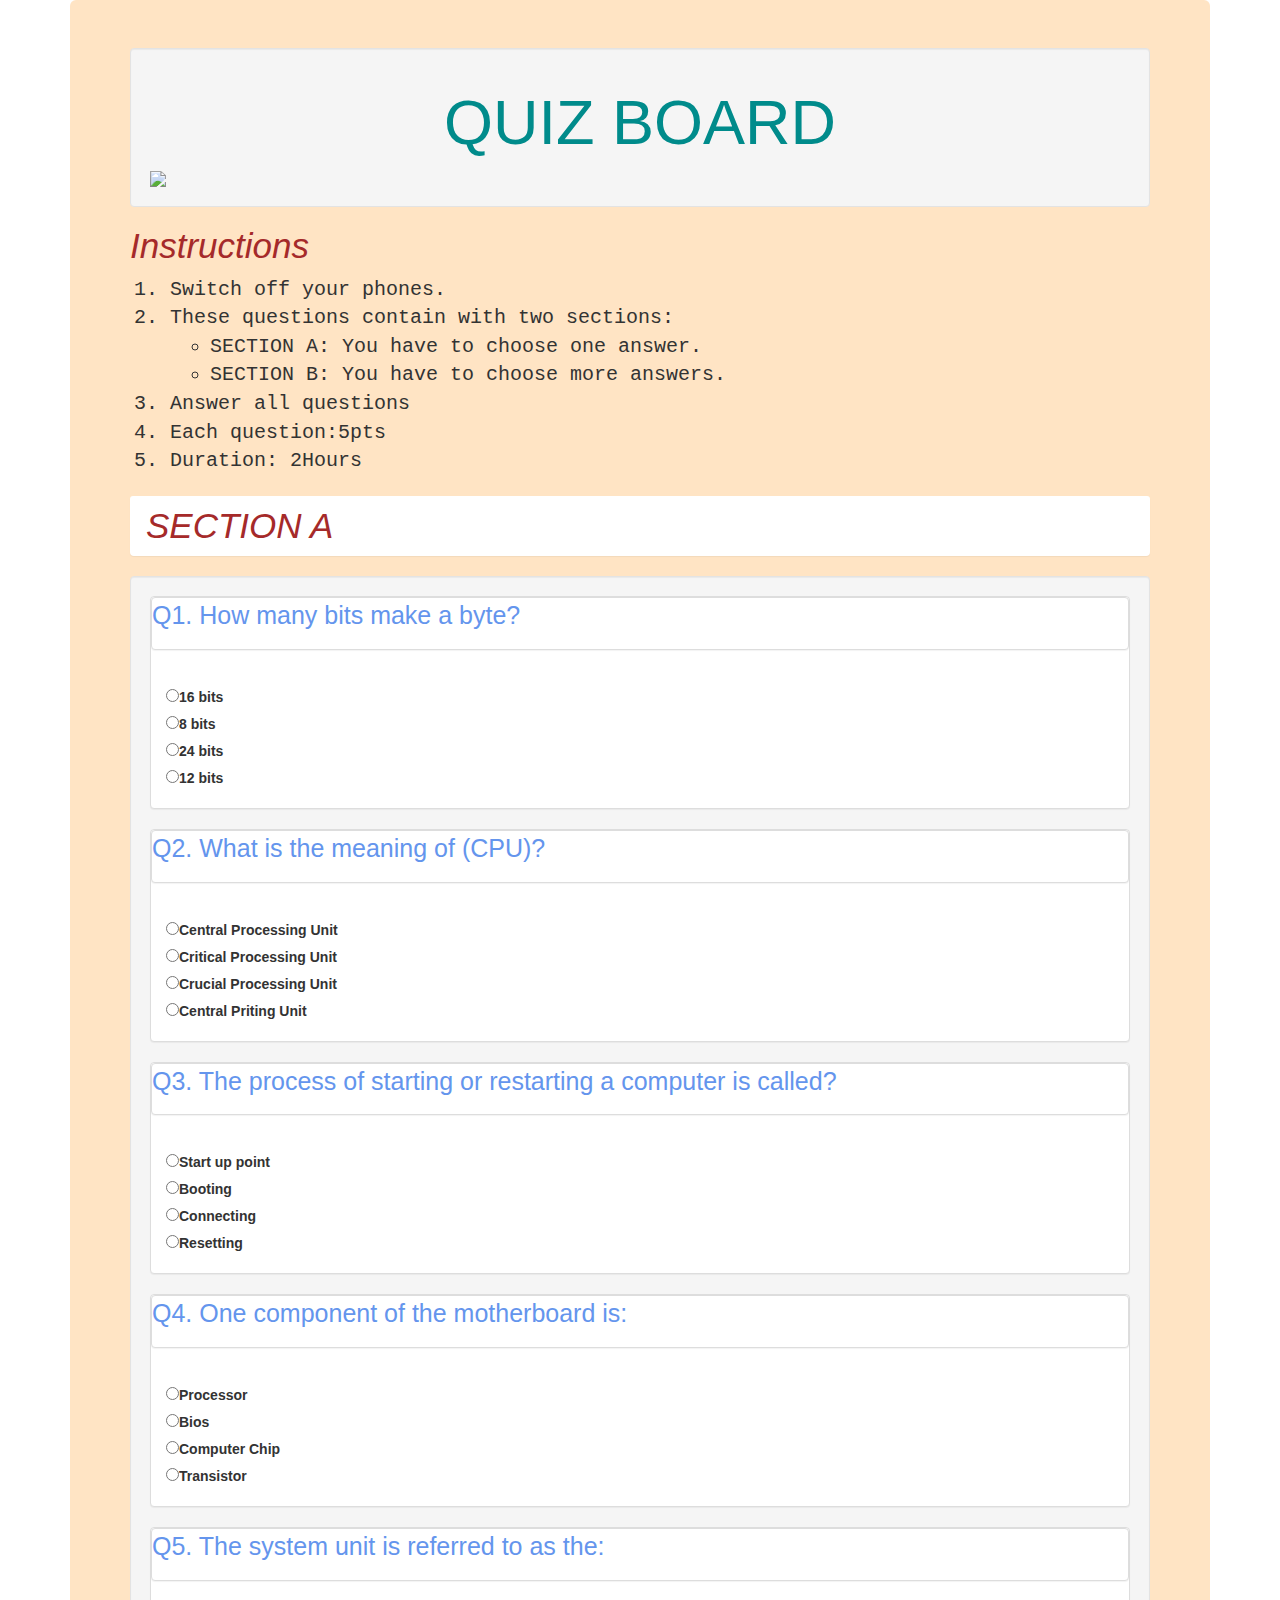
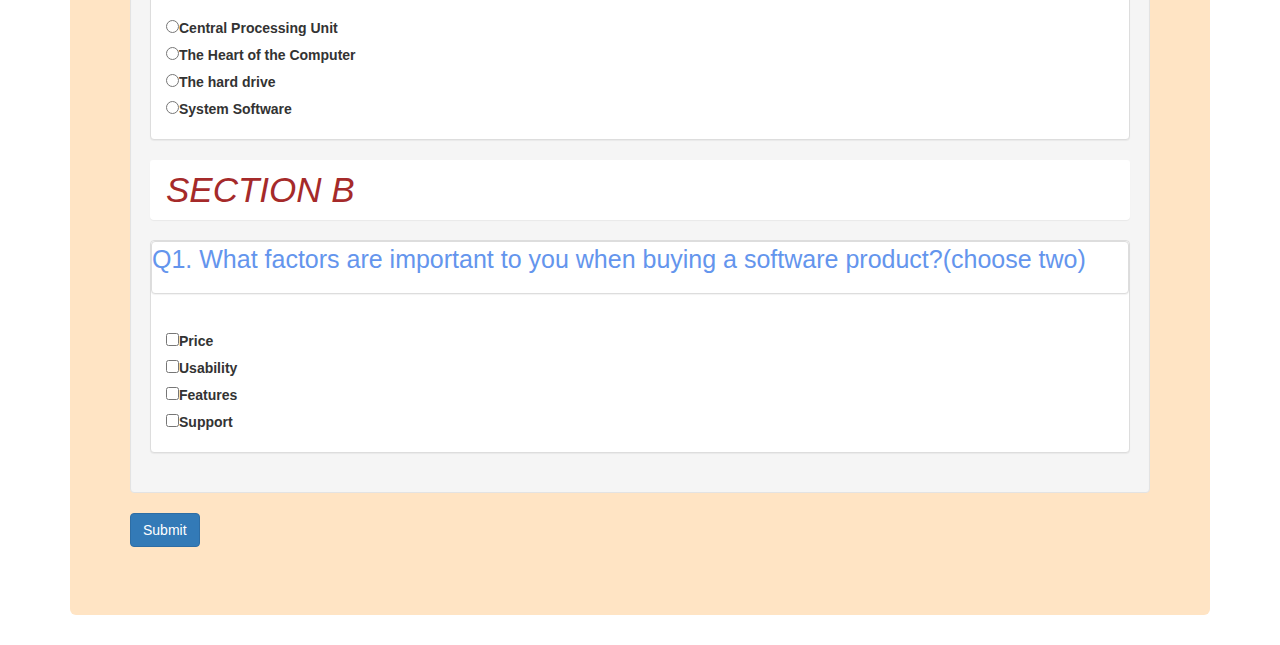
==== form1.html @ 66ca21c3 "Change file name" ====
<!DOCTYPE html>
<html lang="en">
<head>
    <meta charset="UTF-8">
    <meta name="viewport" content="width=device-width, initial-scale=1.0">
    <meta http-equiv="X-UA-Compatible" content="ie=edge">
    <title>Quiz-B</title>
    <link rel="stylesheet" href="https://maxcdn.bootstrapcdn.com/bootstrap/3.3.7/css/bootstrap.min.css" integrity="sha384-BVYiiSIFeK1dGmJRAkycuHAHRg32OmUcww7on3RYdg4Va+PmSTsz/K68vbdEjh4u" crossorigin="anonymous">
    <link href="css/styles.css" rel="stylesheet" type="text/css">
</head>
 <body>
    <div class="container">
      <div class="jumbotron">
         <div class="well">
            <h1>QUIZ BOARD</h1>
            <img src="https://qph.fs.quoracdn.net/main-qimg-3a9e78ba0b1a2d2e1a1b2b6799277d13">
         </div>
      
         <h2>Instructions</h2>
         <ol>
            <li>Switch off your phones.</li>
            <li>These questions contain with two sections:</li>
              <ul>
                 <li>SECTION A: You have to choose one answer.</li>
                 <li>SECTION B: You have to choose more answers.</li>
              </ul>
           <li>Answer all questions</li>
           <li>Each question:5pts</li>   
           <li>Duration: 2Hours</li>
         </ol>
       <div></div>  
      <h2 class="panel panel-heading">SECTION A</h2>
      <form>
         <div class="well">
            <div class="panel panel-default">
               <div class="panel panel-default">
                  <p class="panel-title">Q1. How many bits make a byte?</p>
               </div>
                  <div class="panel-body"> 
                     <label><input type="radio" name="queOne" value="False" required>16 bits</label><br>
                     <label><input type="radio" name="queOne" value="True" class="correct" required>8 bits</label><br>
                     <label><input type="radio" name="queOne" value="False" required>24 bits</label><br>
                     <label><input type="radio" name="queOne" value="False" required>12 bits</label><br>
                  
                  </div>
            </div>
            <div class="panel panel-default">
               <div class="panel panel-default">
                  <p class="panel-title">Q2. What is the meaning of (CPU)?</p>
               </div>
               <div class="panel-body">
               
                    <label><input type="radio" name="questionTwo" value="True" class="correct" required>Central Processing Unit</label><br>
                     <label><input type="radio" name="questionTwo" value="False" required>Critical Processing Unit</label><br>
                     <label><input type="radio" name="questionTwo" value="False" required>Crucial Processing Unit</label><br>
                     <label><input type="radio" name="questionTwo" value="False" required>Central Priting Unit</label><br>
               
               </div>
               
            </div>
            <div class="panel panel-default">
               <div class="panel panel-default">
               <p class="panel-title">Q3. The process of starting or restarting a computer is called?</p>
               </div>
               <div class="panel-body">
               
                  <label><input type="radio" name="queTh" value="False" required>Start up point</label><br>
                  <label><input type="radio" name="queTh" value="True" class="correct" required>Booting</label><br>
                  <label><input type="radio" name="queTh" value="False" required>Connecting</label><br>
                  <label><input type="radio" name="queTh" value="False" required>Resetting</label><br>
               
               </div>
            </div>
            <div class="panel panel-default">
               <div class="panel panel-default">
               <p class="panel-title">Q4. One component of the motherboard is:</p>
               </div>
               <div class="panel-body">
               
                  <label><input type="radio" name="queFour" value="True" class="correct" required>Processor</label><br>
                  <label><input type="radio" name="queFour" value="False" required>Bios</label><br>
                  <label><input type="radio" name="queFour" value="False" required>Computer Chip</label><br>
                  <label><input type="radio" name="queFour" value="False" required>Transistor</label><br>
               
               </div>
            </div>
            <div class="panel panel-default">
               <div class="panel panel-default">
                  <p class="panel-title">Q5. The system unit is referred to as the:</p>
               </div>
               <div class="panel-body">
               
                  <label><input type="radio" name="queFive" value="True" class="correct" required>Central Processing Unit</label><br>
                  <label><input type="radio" name="queFive" value="False" required>The Heart of the Computer</label><br>
                  <label><input type="radio" name="queFive" value="False" required>The hard drive</label><br>
                  <label><input type="radio" name="queFive" value="False" required>System Software</label><br>
               
               </div>
            </div>
            <h2 class="panel panel-heading">SECTION B</h2>
            <div class="panel panel-default">
            <div class="panel panel-default">
               <p class="panel-title">Q1. What factors are important to you when buying a software product?(choose two)</p>
            </div>
            <div class="panel-body">
                  <label><input type="checkbox"  id ="numberOne"  value="True" class="correct">Price</label><br>
                  <label><input type="checkbox"  id ="numberTwo"  value="True" class="correct">Usability</label><br>
                  <label><input type="checkbox"  id ="numberThre" value="False" required>Features</label><br>
                  <label><input type="checkbox"  id ="numberFour"  value="True" class="correct">Support</label><br>
               </div>
                  
            </div>
         </div>
         <input type="submit" class="btn btn-primary" value="Submit">
      </form>
      <h1 id="result"></h1>
       <script
       src="https://code.jquery.com/jquery-3.3.1.min.js"
       integrity="sha256-FgpCb/KJQlLNfOu91ta32o/NMZxltwRo8QtmkMRdAu8="
       crossorigin="anonymous"></script>
        
      <script src="js/javas.js"></script>
  </body>
</html>
---- css/styles.css ----
.container {
    padding-right: 15px;
    padding-left: 15px;
    margin-right: auto;
    margin-left: auto;
    
  }
  @media (min-width: 768px) {
    .container {
      width: 750px;
    }
}
@media (min-width: 992px) {
  .container {
    width: 970px;
  }
}

@media (min-width: 1200px) {
  .container {
    width: 1170px;
  }
  
}
img {
  position: static;
  float:none;
}
.jumbotron {
  background-color: bisque;
}
.jumbotron h1{
  color: darkcyan;
  text-align: center;
  font-family: sans-serif;
}
.jumbotron h2 {
  color: brown;
  font-size: 35px;
  font-style: oblique;
}
.jumbotron li {
  font-size: 20px;
  font-family:courier;
}
.jumbotron P {
  color: cornflowerblue;
  font-style: inherit;
  font-size: 25px;
}
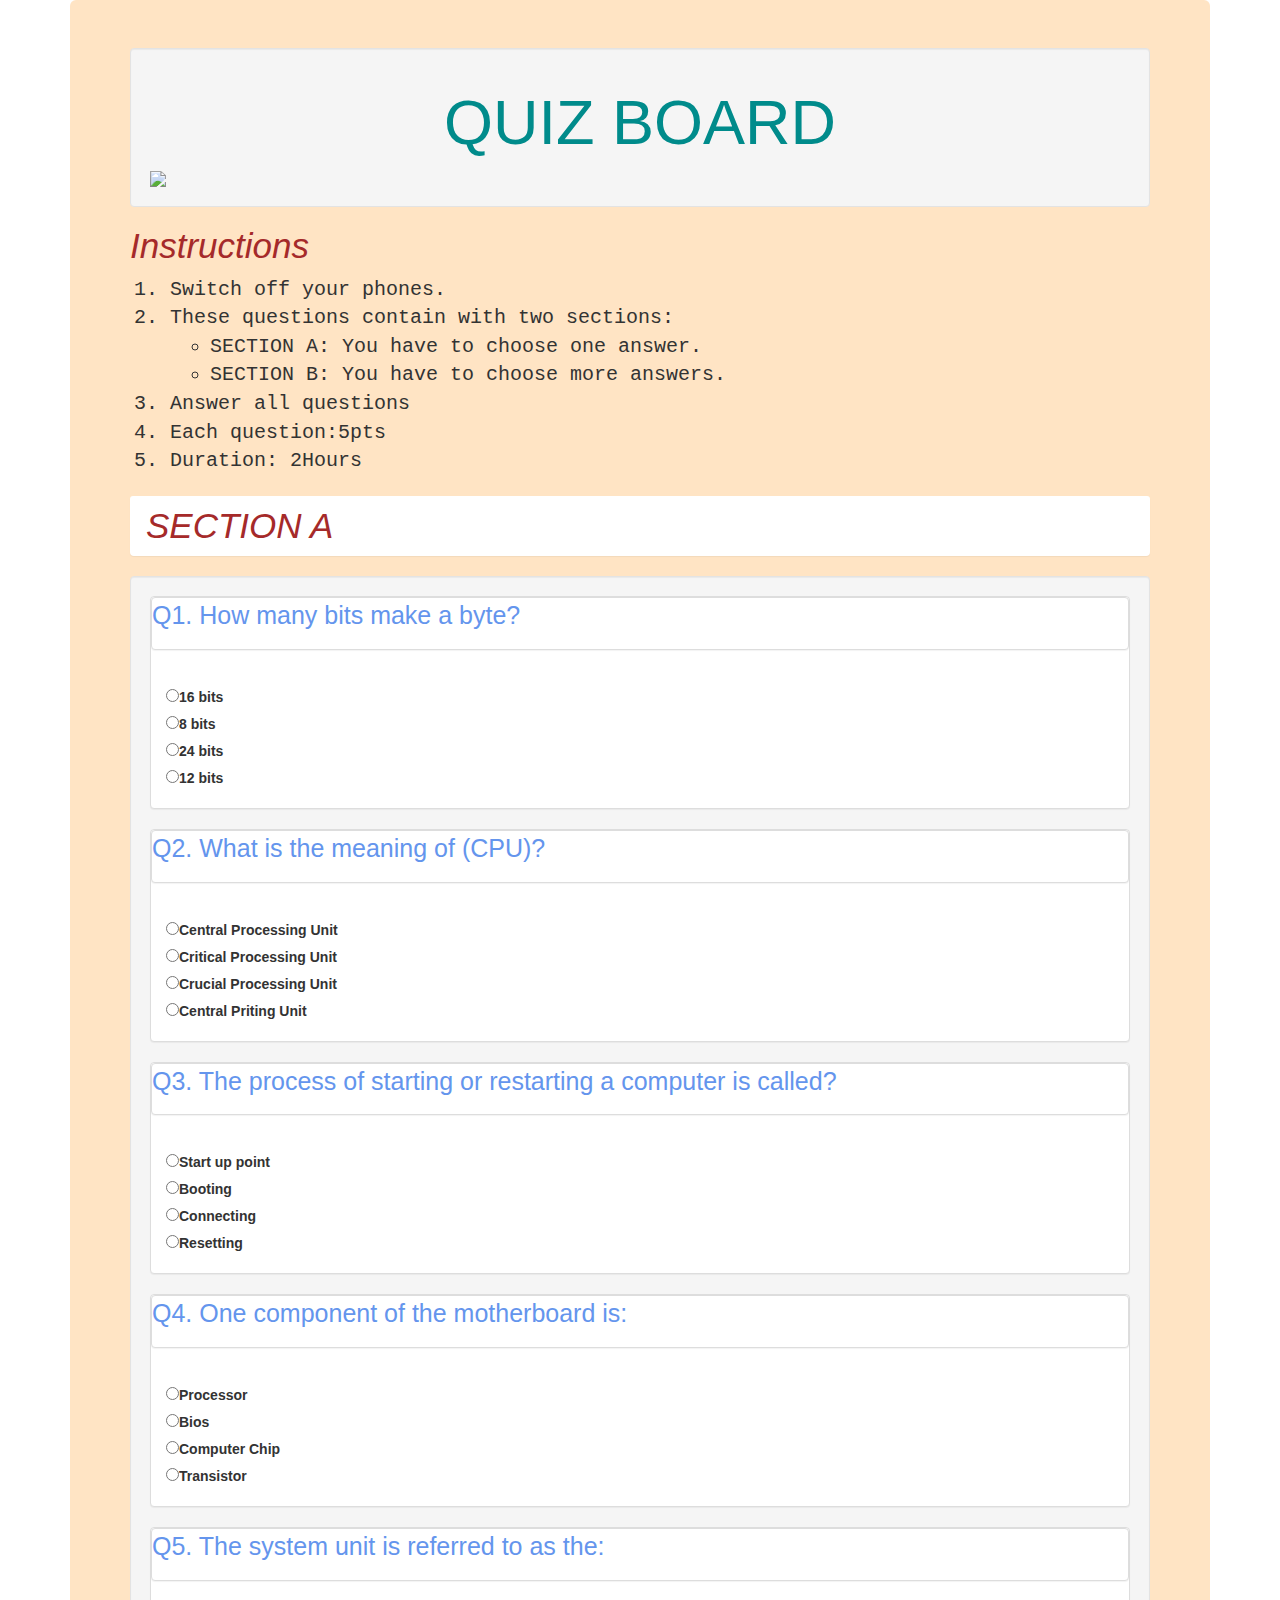
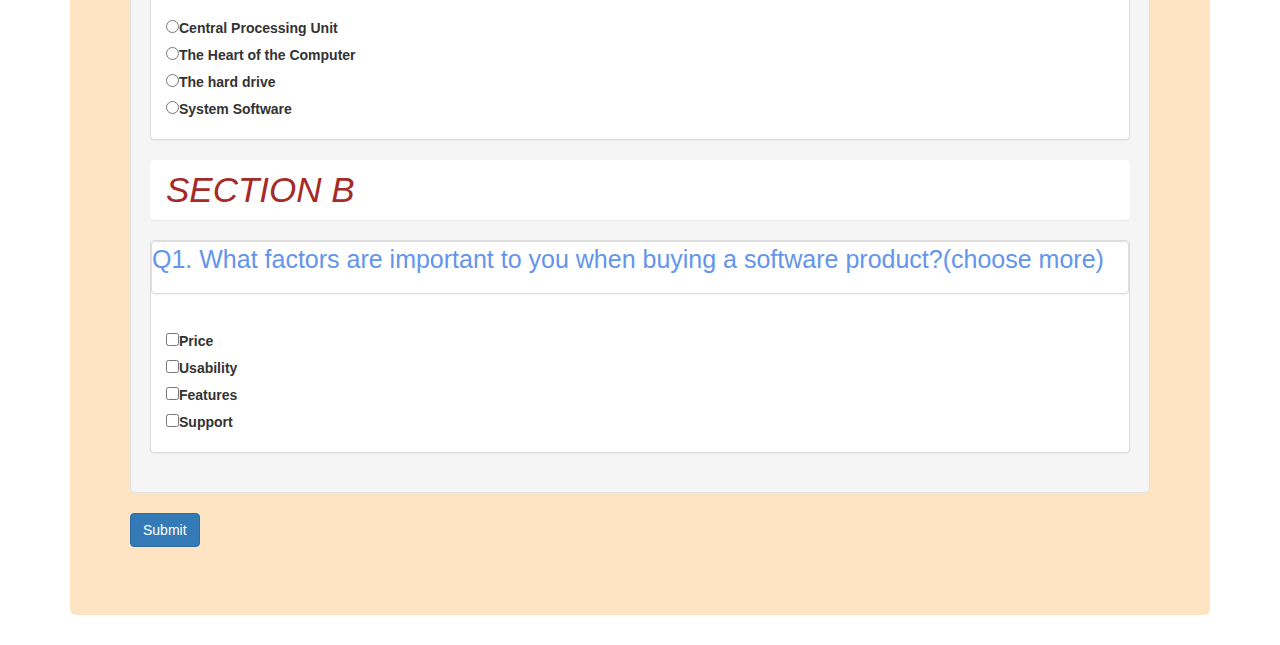
==== commit b3e9baf4: "Update my file" ====
--- a/form1.html
+++ b/form1.html
@@ -73,7 +73,7 @@
             </div>
             <div class="panel panel-default">
                <div class="panel panel-default">
-               <p class="panel-title">Q4. One component of the motherboard is:</p>
+               <p class="panel-title">Q4. One component of the motherboard is:<srtong></p>
                </div>
                <div class="panel-body">
                
@@ -100,13 +100,13 @@
             <h2 class="panel panel-heading">SECTION B</h2>
             <div class="panel panel-default">
             <div class="panel panel-default">
-               <p class="panel-title">Q1. What factors are important to you when buying a software product?(choose two)</p>
+               <p class="panel-title">Q1. What factors are important to you when buying a software product?(choose more)</p>
             </div>
             <div class="panel-body">
                   <label><input type="checkbox"  id ="numberOne"  value="True" class="correct">Price</label><br>
                   <label><input type="checkbox"  id ="numberTwo"  value="True" class="correct">Usability</label><br>
-                  <label><input type="checkbox"  id ="numberThre" value="False" required>Features</label><br>
-                  <label><input type="checkbox"  id ="numberFour"  value="True" class="correct">Support</label><br>
+                  <label><input type="checkbox"  id ="numberThre" value="False">Features</label><br>
+                  <label><input type="checkbox"  id ="numberFour" value="True" class="correct">Support</label><br>
                </div>
                   
             </div>
--- a/css/styles.css
+++ b/css/styles.css
@@ -1,3 +1,6 @@
+
+/* css for form1.html  */
+
 .container {
     padding-right: 15px;
     padding-left: 15px;
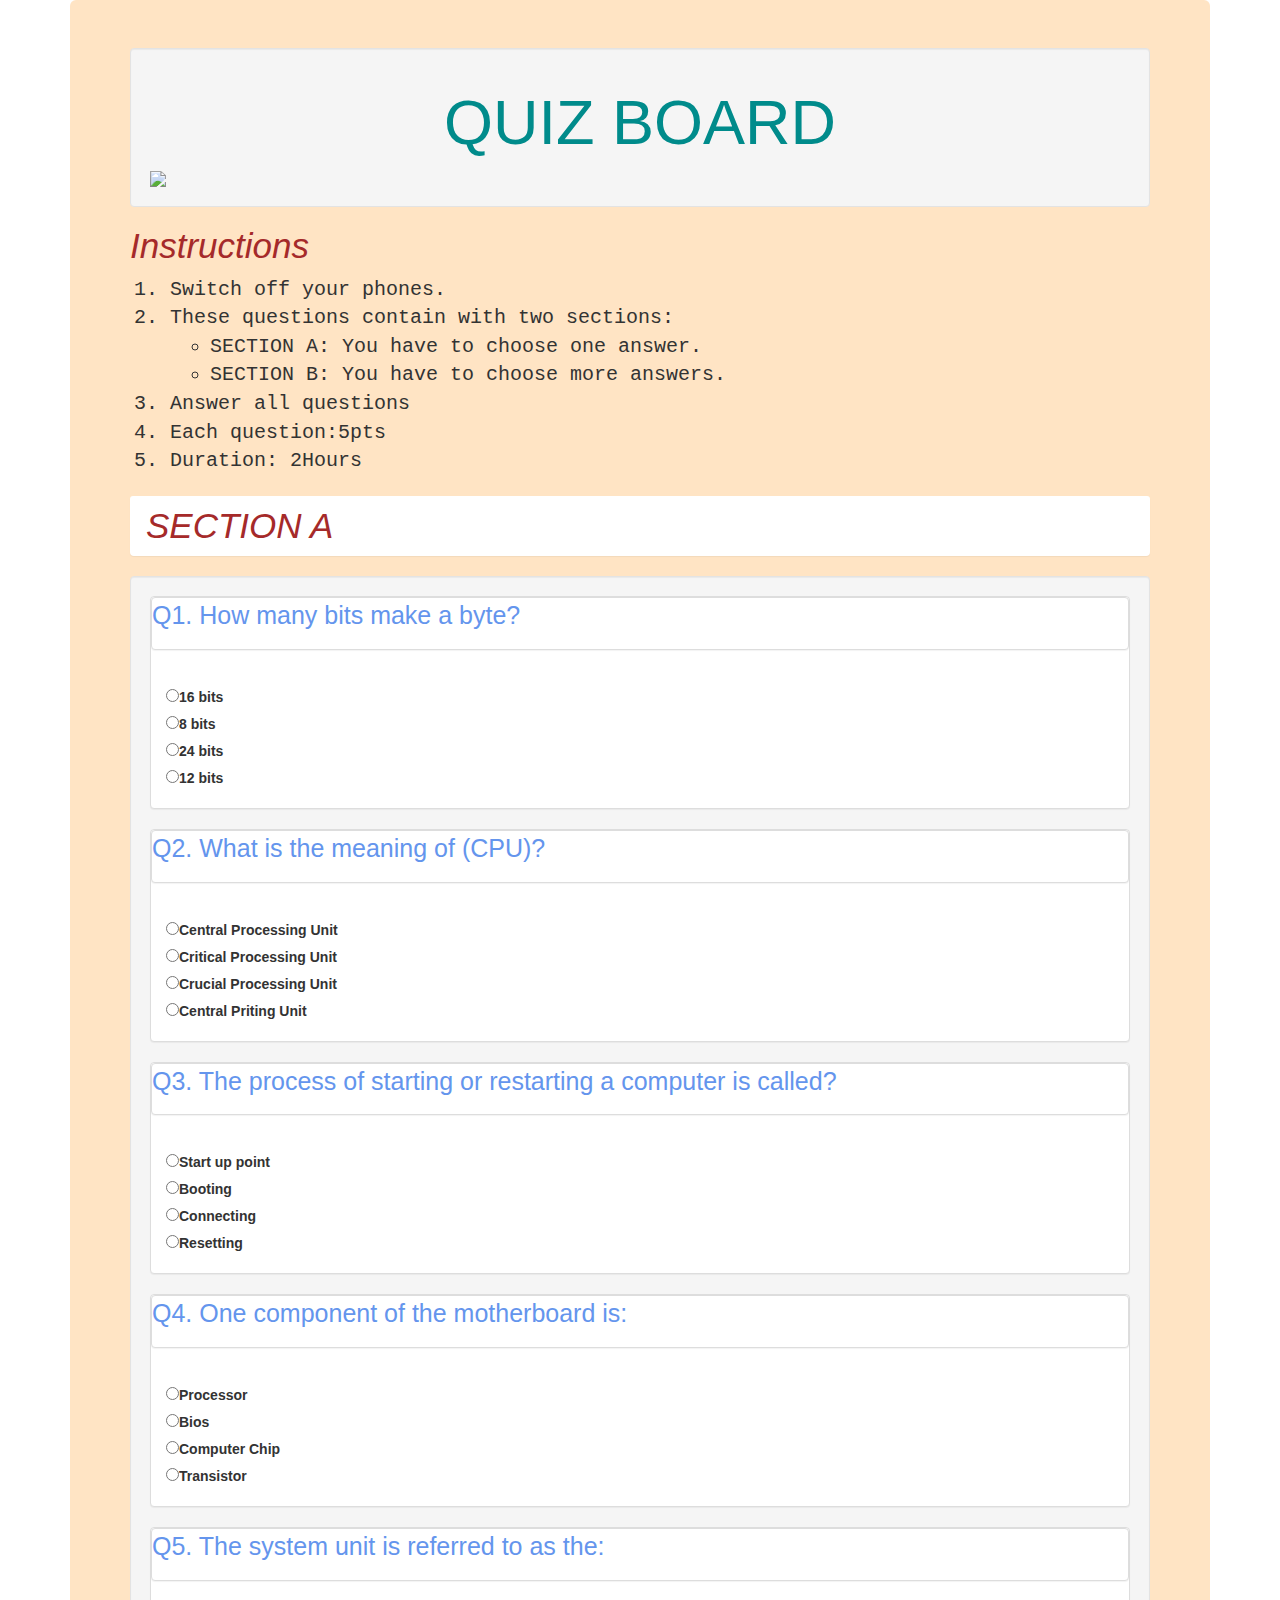
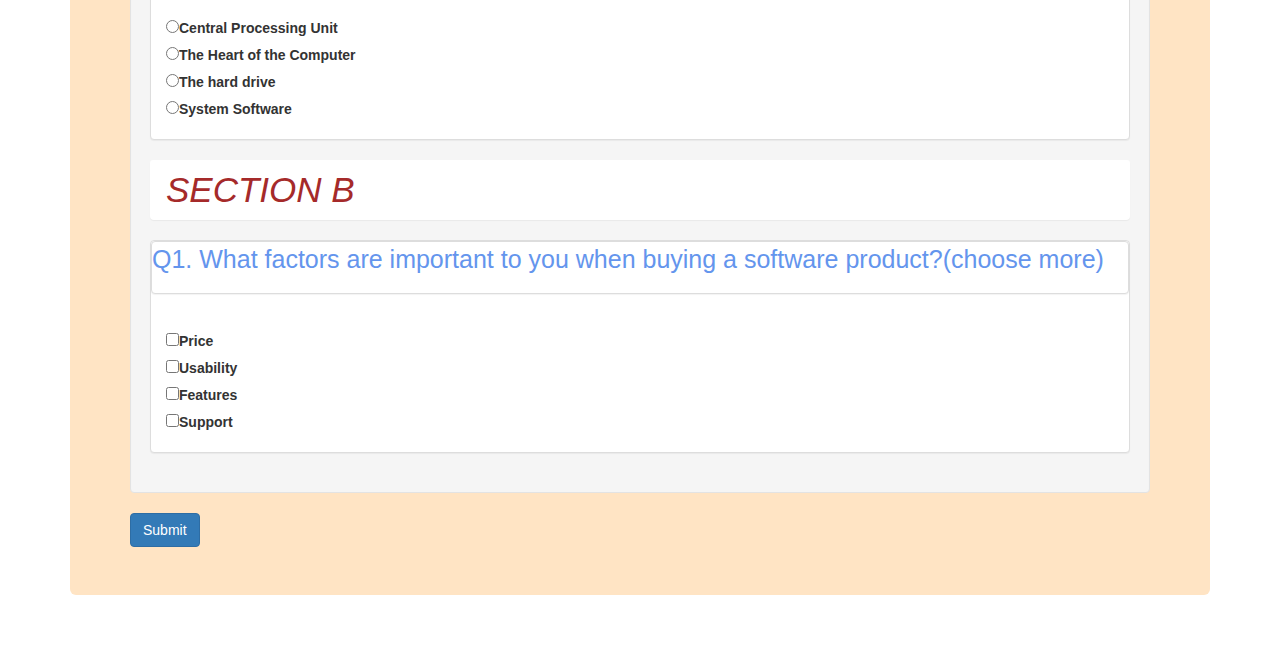
==== commit c6d4f165: "Update my file" ====
--- a/form1.html
+++ b/form1.html
@@ -113,7 +113,11 @@
          </div>
          <input type="submit" class="btn btn-primary" value="Submit">
       </form>
-      <h1 id="result"></h1>
+      </div>
+    </div>
+        <div id="pass">
+          <h1 id="result"></h1>
+        </div>
        <script
        src="https://code.jquery.com/jquery-3.3.1.min.js"
        integrity="sha256-FgpCb/KJQlLNfOu91ta32o/NMZxltwRo8QtmkMRdAu8="
